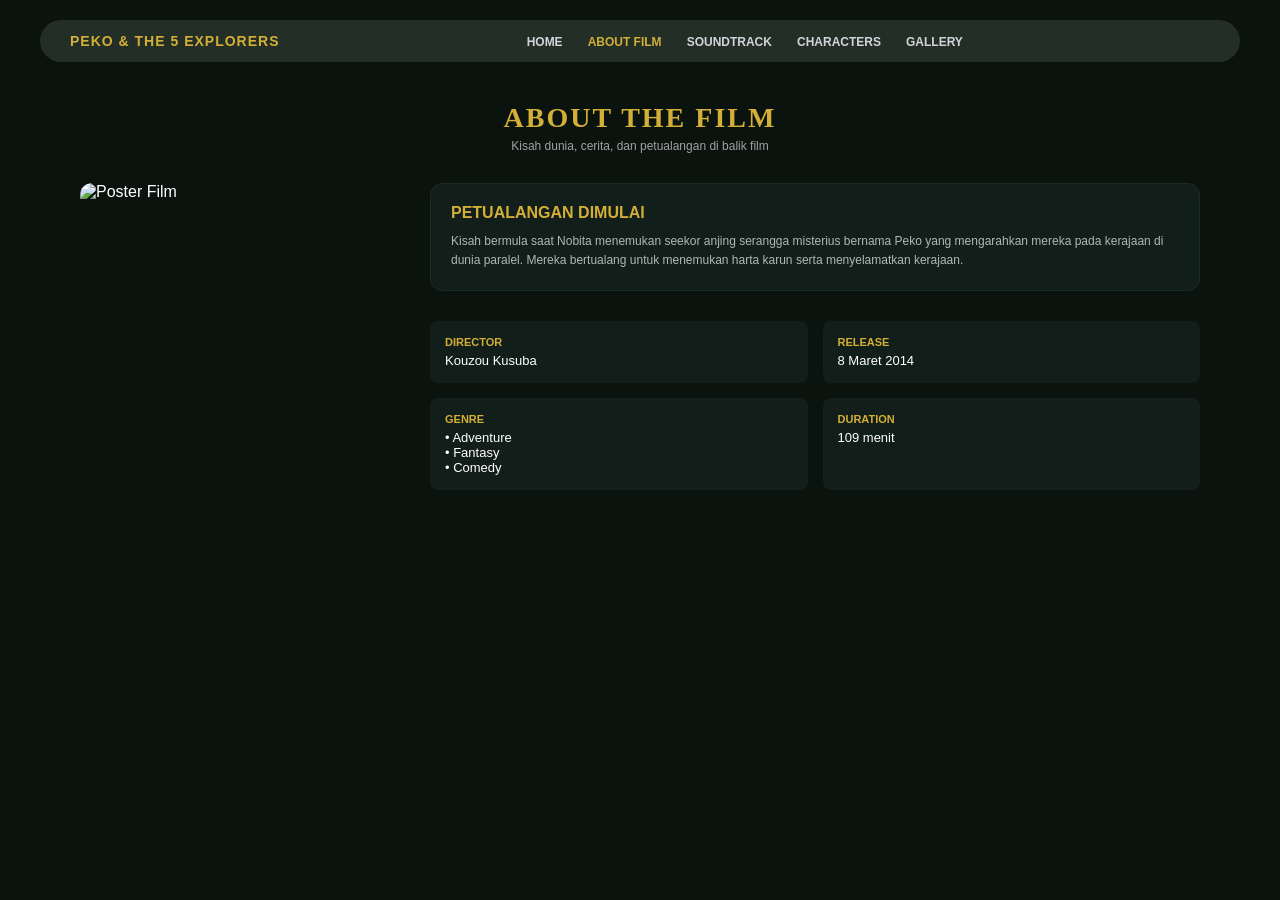
==== about.html @ d6db1684 "Add files via upload" ====
<!DOCTYPE html>
<html lang="id">
<head>
  <meta charset="UTF-8">
  <meta name="viewport" content="width=device-width, initial-scale=1.0">
  <title>About The Film</title>
  <link rel="stylesheet" href="style.css">
  <style>
    .about-grid {
      display: grid;
      grid-template-columns: 320px 1fr;
      gap: 30px;
    }

    .poster-box {
      border-radius: 12px;
      overflow: hidden;
      height: 100%;
    }

    .poster-box img {
      width: 100%;
      height: 100%;
      object-fit: cover;
    }

    .about-content {
      display: flex;
      flex-direction: column;
      gap: 20px;
    }

    .info-grid {
      display: grid;
      grid-template-columns: 1fr 1fr;
      gap: 15px;
      margin-top: 10px;
    }

    .info-item {
      background-color: #121e19;
      padding: 15px;
      border-radius: 8px;
      font-size: 13px;
    }

    .info-label {
      color: #d4af37;
      font-weight: 700;
      margin-bottom: 5px;
      font-size: 11px;
    }
  </style>
</head>
<body>

  <header>
    <nav>
      <div class="logo">PEKO & THE 5 EXPLORERS</div>
      <ul class="nav-links">
        <li><a href="cover.html">HOME</a></li>
        <li><a href="about.html" class="active">ABOUT FILM</a></li>
        <li><a href="ost.html">SOUNDTRACK</a></li>
        <li><a href="character.html">CHARACTERS</a></li>
        <li><a href="gallery.html">GALLERY</a></li>
      </ul>
      <v>
    </nav>
  </header>

  <div class="container">
    <h1 class="page-title">ABOUT THE FILM</h1>
    <p class="page-subtitle">Kisah dunia, cerita, dan petualangan di balik film</p>

    <div class="about-grid">
      <div class="poster-box">
        <img src="img/back.jpeg" alt="Poster Film">
      </div>

      <div class="about-content">
        <div class="card">
          <h3 style="color: #d4af37; margin-bottom: 10px; font-size: 16px;">PETUALANGAN DIMULAI</h3>
          <p style="font-size: 12px; color: #b0b8b4; line-height: 1.6;">
            Kisah bermula saat Nobita menemukan seekor anjing serangga misterius bernama Peko yang mengarahkan mereka pada kerajaan di dunia paralel. Mereka bertualang untuk menemukan harta karun serta menyelamatkan kerajaan.
          </p>
        </div>

        <div class="info-grid">
          <div class="info-item">
            <div class="info-label">DIRECTOR</div>
            <div>Kouzou Kusuba</div>
          </div>
          <div class="info-item">
            <div class="info-label">RELEASE</div>
            <div>8 Maret 2014</div>
          </div>
          <div class="info-item">
            <div class="info-label">GENRE</div>
            <div>• Adventure<br>• Fantasy<br>• Comedy</div>
          </div>
          <div class="info-item">
            <div class="info-label">DURATION</div>
            <div>109 menit</div>
          </div>
        </div>
      </div>
    </div>
  </div>

</body>
</html>
---- style.css ----
/* RESET & BASE STYLES */
* {
  margin: 0;
  padding: 0;
  box-sizing: border-box;
  font-family: 'Poppins', sans-serif;
}

body {
  background-color: #0b130e;
  color: #ffffff;
  min-height: 100vh;
  display: flex;
  flex-direction: column;
}

/* NAVBAR DESKTOP */
header {
  padding: 20px 40px;
}

nav {
  background: rgba(42, 54, 46, 0.8);
  backdrop-filter: blur(10px);
  padding: 12px 30px;
  border-radius: 30px;
  display: flex;
  justify-content: space-between;
  align-items: center;
  max-width: 1200px;
  margin: 0 auto;
}

.logo {
  font-weight: 700;
  font-size: 14px;
  letter-spacing: 1px;
  color: #d4af37;
  white-space: nowrap;
}

.nav-links {
  display: flex;
  list-style: none;
  gap: 25px;
}

.nav-links a {
  color: #d1d5db;
  text-decoration: none;
  font-size: 12px;
  font-weight: 600;
  transition: 0.3s;
  white-space: nowrap;
}

.nav-links a:hover,
.nav-links a.active {
  color: #d4af37;
}

.search-icon {
  color: #d1d5db;
  cursor: pointer;
}

/* MAIN CONTAINER */
.container {
  max-width: 1200px;
  margin: 0 auto;
  padding: 20px 40px;
  flex: 1;
  width: 100%;
}

.page-title {
  text-align: center;
  font-family: 'Cinzel', serif;
  font-size: 28px;
  letter-spacing: 2px;
  color: #d4af37;
  margin-bottom: 5px;
}

.page-subtitle {
  text-align: center;
  font-size: 12px;
  color: #a1a1a1;
  margin-bottom: 30px;
}

/* BUTTON */
.btn {
  display: inline-block;
  background-color: #d4af37;
  color: #0b130e;
  padding: 10px 24px;
  border-radius: 20px;
  text-decoration: none;
  font-weight: 700;
  font-size: 14px;
  transition: 0.3s;
}

.btn:hover {
  background-color: #f1c40f;
}

/* CARDS COMMON */
.card {
  background-color: #121e19;
  border-radius: 12px;
  border: 1px solid #1a2c25;
  padding: 20px;
}

/* SOUNDTRACK PAGE (DESKTOP / LAPTOP) */
.songs-grid {
  display: grid;
  grid-template-columns: repeat(4, 1fr); /* 4 kolom sejajar di laptop */
  gap: 15px;
  width: 100%;
}


/* ===================================================
   RESPONSIVE STYLES (KHUSUS TAMPILAN HP / TABLET)
   =================================================== */
@media (max-width: 768px) {
  /* Header & Navbar HP */
  header {
    padding: 10px 15px;
  }

  nav {
    flex-direction: column;
    align-items: center;
    gap: 10px;
    padding: 12px 15px;
    border-radius: 20px;
  }

  .nav-links {
    width: 100%;
    overflow-x: auto; /* Bisa digeser / scroll samping jika terlalu panjang */
    justify-content: flex-start;
    gap: 15px;
    padding-bottom: 4px;
    -webkit-overflow-scrolling: touch;
  }

  /* Sembunyikan scrollbar agar nav tetap bersih */
  .nav-links::-webkit-scrollbar {
    display: none;
  }

  .search-icon {
    display: none;
  }

  /* Container */
  .container {
    padding: 15px;
  }

  .page-title {
    font-size: 22px;
  }

  .page-subtitle {
    font-size: 11px;
    margin-bottom: 20px;
  }

  /* 1. Home / Cover Page */
  .hero-section {
    padding: 30px 20px !important;
    height: auto !important;
    min-height: 400px;
  }

  .hero-title {
    font-size: 24px !important;
  }

  .hero-desc {
    font-size: 12px !important;
  }

  /* 2. About Page */
  .about-grid {
    grid-template-columns: 1fr !important; /* Stack ke bawah */
  }

  .poster-box {
    height: 250px !important;
  }

  /* 3. Soundtrack Page */
  .player-card {
    flex-direction: column;
    text-align: center;
    gap: 15px !important;
  }

  .waveform {
    width: 100%;
  }

  .songs-grid {
    grid-template-columns: repeat(2, 1fr) !important; /* Switch ke 2 kolom di HP */
  }

  /* 4. Character Page */
  .char-grid {
    grid-template-columns: repeat(2, 1fr) !important; /* Dari 6 kolom jadi 2 kolom di HP */
  }

  /* 5. Gallery Page */
  .gallery-layout {
    grid-template-columns: 1fr !important; /* Stack ke bawah */
  }

  .main-preview {
    min-height: 200px !important;
  }
}
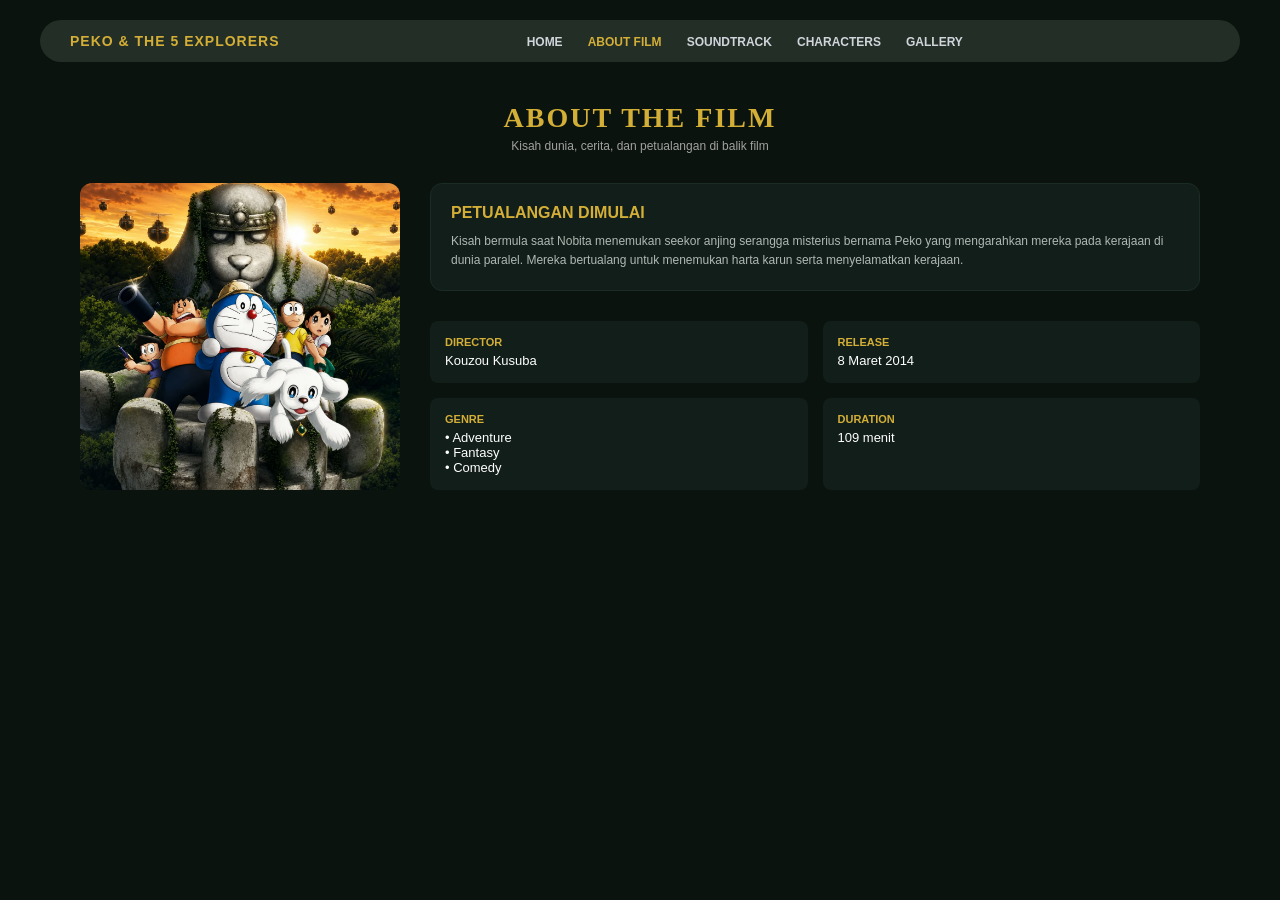
==== commit 625a11fe: "Add files via upload" ====
--- a/about.html
+++ b/about.html
@@ -58,7 +58,7 @@
     <nav>
       <div class="logo">PEKO & THE 5 EXPLORERS</div>
       <ul class="nav-links">
-        <li><a href="cover.html">HOME</a></li>
+        <li><a href="index.html">HOME</a></li>
         <li><a href="about.html" class="active">ABOUT FILM</a></li>
         <li><a href="ost.html">SOUNDTRACK</a></li>
         <li><a href="character.html">CHARACTERS</a></li>
